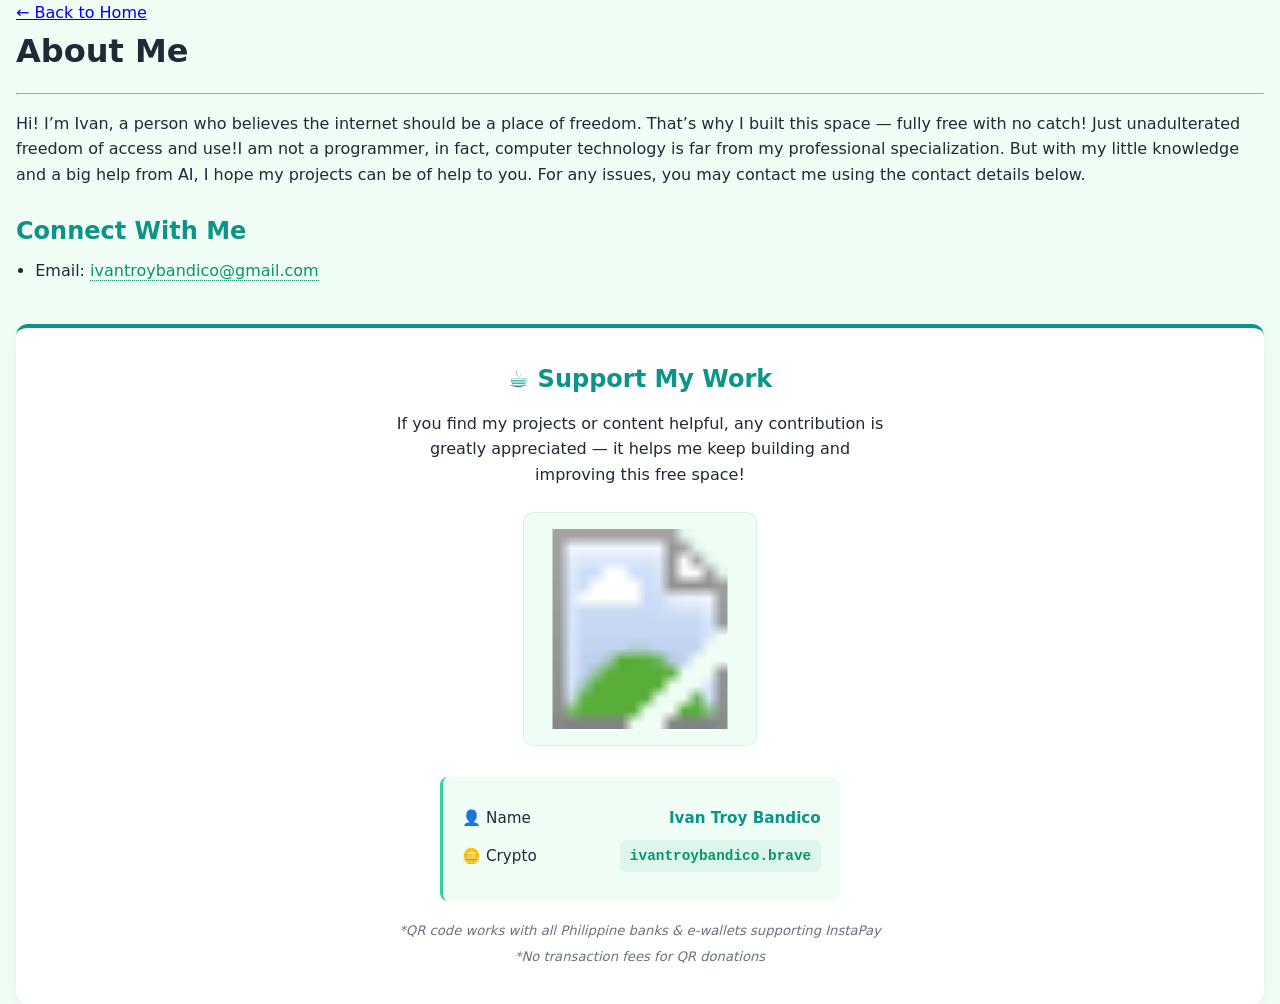
==== about-me.html @ a2049546 "Rename about.html to about-me.html" ====
<!DOCTYPE html>
<html lang="en">
<head>
  <meta charset="UTF-8">
  <meta name="viewport" content="width=device-width, initial-scale=1.0">
  <title>About Me | ivantportfolio</title>
  <link rel="stylesheet" href="../../style.css">
  <style>
    /* Matches your main theme colors & style */
    :root {
      --primary: #0D9488;
      --secondary: #34D399;
      --accent: #059669;
      --light: #F0FDF4;
      --neutral: #F3F4F6;
      --dark: #1F2937;
      --gray: #6B7280;
    }

    /* Enhanced donation section — consistent with your card design */
    .donation-section {
      background: white;
      border-radius: 12px;
      padding: 2rem;
      margin-top: 2.5rem;
      border-top: 4px solid var(--primary);
      box-shadow: 0 4px 12px rgba(0,0,0,0.05);
      transition: transform 0.3s ease, box-shadow 0.3s ease;
      text-align: center;
    }
    .donation-section:hover {
      transform: translateY(-3px);
      box-shadow: 0 8px 20px rgba(0,0,0,0.08);
    }

    .donation-section h2 {
      color: var(--primary);
      font-size: 1.5rem;
      font-weight: 700;
      margin-bottom: 0.8rem;
      display: flex;
      align-items: center;
      justify-content: center;
      gap: 0.5rem;
    }
    .donation-section p.intro {
      color: var(--dark);
      font-size: 1rem;
      max-width: 500px;
      margin: 0 auto 1.5rem;
      line-height: 1.6;
    }

    /* QR Code styling — clean & framed */
    .qr-wrapper {
      background: var(--light);
      padding: 1rem;
      border-radius: 10px;
      display: inline-block;
      margin-bottom: 1.5rem;
      border: 1px solid rgba(13, 148, 136, 0.1);
    }
    .qr-code {
      width: 200px;
      height: 200px;
      display: block;
      border-radius: 6px;
    }

    /* Payment options layout — clean list style */
    .payment-options {
      text-align: left;
      max-width: 400px;
      margin: 0 auto 1.2rem;
      background: var(--light);
      padding: 1.2rem;
      border-radius: 8px;
      border-left: 3px solid var(--secondary);
    }
    .payment-options p {
      margin: 0.6rem 0;
      font-size: 0.95rem;
      color: var(--dark);
      display: flex;
      justify-content: space-between;
      align-items: center;
    }
    .payment-options p strong {
      color: var(--primary);
    }

    /* Notes styling — subtle & small */
    .note {
      font-size: 0.825rem;
      color: var(--gray);
      margin: 0.3rem 0;
      font-style: italic;
    }

    /* Highlight crypto address like your links */
    .crypto-address {
      background: rgba(13, 148, 136, 0.08);
      padding: 0.3rem 0.6rem;
      border-radius: 6px;
      font-weight: 600;
      color: var(--accent);
      font-family: monospace;
      font-size: 0.9rem;
    }
  </style>
</head>
<body>
  <div class="container">
    <a href="index.html">← Back to Home</a>

    <div class="page-content">
      <h1>About Me</h1>
      <hr style="margin: 1rem 0; border-color: var(--light);">

      <p>Hi! I’m Ivan, a person who believes the internet should be a place of freedom. That’s why I built this space — fully free with no catch! Just unadulterated freedom of access and use!I am not a programmer, in fact, computer technology is far from my professional specialization. But with my little knowledge and a big help from AI, I hope my projects can be of help to you. For any issues, you may contact me using the contact details below.</p>

      <h2 style="margin-top: 1.5rem; color: var(--primary);">Connect With Me</h2>
      <ul style="list-style: disc; padding-left: 1.2rem; color: var(--dark);">
        <li style="margin: 0.5rem 0;">Email: <a href="mailto:ivantroybandico@gmail.com" style="color: var(--accent); text-decoration: none; border-bottom: 1px dotted var(--accent);">ivantroybandico@gmail.com</a></li>
      </ul>


      <!-- ✅ IMPROVED DONATION SECTION -->
      <div class="donation-section">
        <h2>☕ Support My Work</h2>
        <p class="intro">If you find my projects or content helpful, any contribution is greatly appreciated — it helps me keep building and improving this free space!</p>

        <!-- QR Code — now embedded properly, works offline -->
        <div class="qr-wrapper">
          <svg width="200" height="200" xmlns="http://www.w3.org/2000/svg" class="qr-code">
            <image 
              href="https://api.qrserver.com/v1/create-qr-code/?size=200x200&data=00020101021128500011ph.ppmi.p2m0111PAPHPHM1XXX030920180619605033105204539953036085802PH5917IVAN%20TROY%20BANDICO6008Midsayap62440014com.paymaya.qr05227D6PJoHDKxdsBHwvkftZpD6304391D" 
              width="200" 
              height="200"
              alt="QRPh"
            />
          </svg>
        </div>

        <div class="payment-options">
          <p><span>👤 Name</span> <strong>Ivan Troy Bandico</strong></p>
          <p><span>🪙 Crypto</span> <span class="crypto-address">ivantroybandico.brave</span></p>
        </div>

        <p class="note">*QR code works with all Philippine banks & e-wallets supporting InstaPay</p>
        <p class="note">*No transaction fees for QR donations</p>
      </div>
      <!-- ✅ END OF DONATION SECTION -->


    </div>
  </div>
</body>
</html>
---- style.css ----
/* --------------------------
   Global & Base Styles
--------------------------- */
* {
  margin: 0;
  padding: 0;
  box-sizing: border-box;
}

body {
  font-family: 'Inter', system-ui, sans-serif;
  background-color: #F0FDF4; /* light */
  color: #1F2937; /* dark */
  min-height: 100vh;
  line-height: 1.6;
}

.container {
  width: 100%;
  margin: 0 auto;
  padding: 0 1rem;
}

.max-w-5xl { max-width: 64rem; }
.max-w-4xl { max-width: 56rem; }

/* --------------------------
   Utilities
--------------------------- */
.content-auto {
  content-visibility: auto;
}
.timeline-line {
  width: 2px;
}
.text-shadow {
  text-shadow: 0 2px 4px rgba(0, 0, 0, 0.1);
}

/* --------------------------
   Header / Hero Section
--------------------------- */
header {
  background: linear-gradient(to right, #0D9488, #34D399); /* primary → secondary */
  color: white;
  padding: 4rem 1rem;
  text-align: center;
}

header img {
  width: 10rem;
  height: 10rem;
  border-radius: 50%;
  object-cover: cover;
  border: 4px solid white;
  box-shadow: 0 10px 15px rgba(0,0,0,0.1);
  margin: 0 auto 1.5rem;
  transition: transform 0.3s ease;
}
header img:hover { transform: scale(1.05); }

header h1 {
  font-size: clamp(2.2rem, 4vw, 3.5rem);
  font-weight: bold;
  margin-bottom: 0.5rem;
  text-shadow: 0 2px 4px rgba(0,0,0,0.1);
}

header .subtitle {
  font-size: 1.125rem;
  opacity: 0.95;
  margin-bottom: 1rem;
  font-weight: 500;
}

header .desc {
  max-width: 48rem;
  margin: 0 auto 1.5rem;
  color: rgba(255,255,255,0.9);
}

header .nav-links {
  display: flex;
  justify-content: center;
  gap: 1rem;
  flex-wrap: wrap;
}

header .nav-links a {
  background-color: rgba(255,255,255,0.2);
  padding: 0.5rem 1.25rem;
  border-radius: 0.5rem;
  color: white;
  text-decoration: none;
  transition: all 0.3s ease;
  backdrop-filter: blur(4px);
}
header .nav-links a:hover {
  background-color: rgba(255,255,255,0.3);
  transform: scale(1.05);
}

/* --------------------------
   Main Content & Sections
--------------------------- */
main {
  padding: 3rem 1rem;
}

section {
  background-color: white;
  border-radius: 0.75rem;
  box-shadow: 0 4px 6px rgba(0,0,0,0.05);
  padding: 2rem;
  margin-bottom: 4rem;
  border-top: 4px solid #0D9488; /* primary */
  transition: box-shadow 0.3s ease;
}
section:hover {
  box-shadow: 0 10px 15px rgba(0,0,0,0.08);
}

section h2 {
  font-size: 1.5rem;
  font-weight: bold;
  color: #0D9488; /* primary */
  margin-bottom: 1.5rem;
  display: flex;
  align-items: center;
  gap: 0.75rem;
}
section h2 i { color: #059669; /* accent */ }

/* --------------------------
   Personal Info Grid
--------------------------- */
.grid-2 {
  display: grid;
  grid-template-columns: 1fr;
  gap: 1rem;
}
@media (min-width: 768px) {
  .grid-2 { grid-template-columns: 1fr 1fr; }
}

.info-item {
  padding: 0.5rem;
  border-radius: 0.5rem;
  transition: background 0.3s ease;
}
.info-item:hover { background-color: #F0FDF4; /* light */ }
.info-item strong { color: #0D9488; /* primary */ }

/* --------------------------
   Timeline / Experience
--------------------------- */
.timeline-item {
  position: relative;
  padding-left: 2rem;
  margin-bottom: 1rem;
}
.timeline-item::before {
  content: '';
  position: absolute;
  left: -1.95rem;
  top: 0.5rem;
  width: 1rem;
  height: 1rem;
  border-radius: 50%;
  background-color: #0D9488;
  border: 4px solid white;
  box-shadow: 0 2px 4px rgba(0,0,0,0.1);
}
@media (min-width: 768px) {
  .timeline-item::before { left: -2.35rem; }
}

.timeline-header {
  display: flex;
  flex-wrap: wrap;
  justify-content: space-between;
  align-items: baseline;
  gap: 0.5rem;
  margin-bottom: 0.5rem;
}
.timeline-header h3 {
  font-size: 1.25rem;
  font-weight: 600;
  color: #1F2937;
}
.timeline-date {
  font-size: 0.875rem;
  color: rgba(13, 148, 136, 0.7);
  font-weight: 500;
  background-color: #F0FDF4;
  padding: 0.25rem 0.75rem;
  border-radius: 9999px;
  white-space: nowrap;
}

.timeline-company {
  color: #4B5563;
  font-weight: 500;
  margin-bottom: 0.75rem;
  font-size: 1.125rem;
}

.timeline-desc {
  color: #374151;
  line-height: 1.6;
  text-align: justify;
  padding: 0.75rem;
  background-color: rgba(240, 253, 244, 0.5);
  border-radius: 0.5rem;
  border-left: 2px solid #34D399; /* secondary */
}

/* --------------------------
   Education, Achievements, Certifications
--------------------------- */
.ed-item, .ach-item, .cert-item {
  padding: 1rem;
  background-color: rgba(240, 253, 244, 0.5);
  border-radius: 0.5rem;
  border-left: 2px solid #34D399;
  margin-bottom: 1rem;
  transition: background 0.3s ease;
}
.ed-item:hover, .ach-item:hover, .cert-item:hover {
  background-color: #F0FDF4;
}

.ed-item h3 {
  font-size: 1.25rem;
  font-weight: 600;
  color: #1F2937;
}
.ed-item h3 span { color: #0D9488; }

.ed-school {
  color: #4B5563;
  font-size: 1.125rem;
  margin-top: 0.25rem;
}
.ed-meta {
  font-size: 0.875rem;
  color: #6B7280;
  margin-top: 0.5rem;
}
.ed-honor {
  color: #059669;
  font-weight: 600;
  background-color: rgba(52, 211, 153, 0.2);
  padding: 0.125rem 0.5rem;
  border-radius: 0.25rem;
}

ul {
  list-style: disc inside;
  color: #374151;
}

/* --------------------------
   Skills Section
--------------------------- */
.skills-grid {
  display: grid;
  grid-template-columns: 1fr;
  gap: 1.5rem;
}
@media (min-width: 768px) {
  .skills-grid { grid-template-columns: 1fr 1fr; }
}

.skill-card {
  background-color: #F0FDF4;
  border-radius: 0.75rem;
  padding: 1.25rem;
  transition: background 0.3s ease;
  box-shadow: 0 1px 3px rgba(0,0,0,0.05);
  border: 1px solid rgba(52, 211, 153, 0.2);
}
.skill-card:hover { background-color: rgba(240, 253, 244, 0.7); }

.skill-card h4 {
  font-size: 1.125rem;
  font-weight: 600;
  color: #1F2937;
  margin-bottom: 1rem;
  display: flex;
  align-items: center;
  gap: 0.5rem;
}
.skill-card h4 i { color: #059669; }

.skill-card ul li {
  padding: 0.125rem;
  transition: color 0.3s ease;
}
.skill-card ul li:hover { color: #0D9488; }

/* --------------------------
   Contact Section
--------------------------- */
.contact-item {
  display: flex;
  align-items: center;
  gap: 0.75rem;
  padding: 0.75rem;
  background-color: rgba(240, 253, 244, 0.5);
  border-radius: 0.5rem;
  margin-bottom: 0.75rem;
  transition: background 0.3s ease;
}
.contact-item:hover { background-color: #F0FDF4; }
.contact-item i {
  color: #0D9488;
  font-size: 1.125rem;
  width: 1.5rem;
  text-align: center;
}
.contact-item span { font-weight: 500; color: #374151; }

/* --------------------------
   Footer
--------------------------- */
footer {
  background: linear-gradient(to right, #0D9488, #059669); /* primary → accent */
  color: rgba(255,255,255,0.9);
  padding: 2rem 1rem;
  text-align: center;
}
footer p { font-weight: 500; }
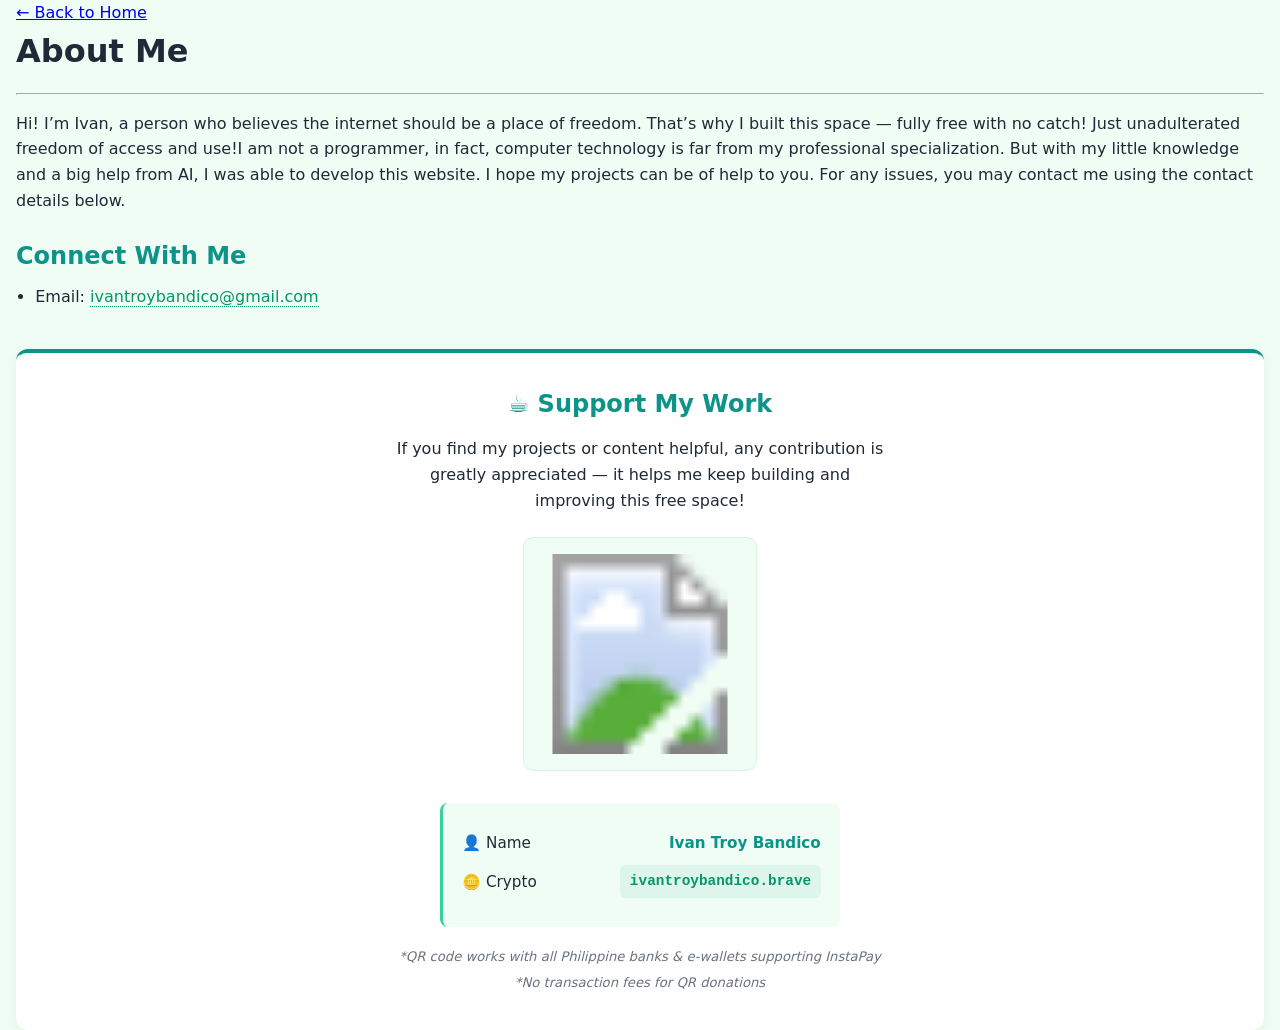
==== commit f3f6fabf: "Update about-me.html" ====
--- a/about-me.html
+++ b/about-me.html
@@ -117,7 +117,7 @@
       <h1>About Me</h1>
       <hr style="margin: 1rem 0; border-color: var(--light);">
 
-      <p>Hi! I’m Ivan, a person who believes the internet should be a place of freedom. That’s why I built this space — fully free with no catch! Just unadulterated freedom of access and use!I am not a programmer, in fact, computer technology is far from my professional specialization. But with my little knowledge and a big help from AI, I hope my projects can be of help to you. For any issues, you may contact me using the contact details below.</p>
+      <p>Hi! I’m Ivan, a person who believes the internet should be a place of freedom. That’s why I built this space — fully free with no catch! Just unadulterated freedom of access and use!I am not a programmer, in fact, computer technology is far from my professional specialization. But with my little knowledge and a big help from AI, I was able to develop this website. I hope my projects can be of help to you. For any issues, you may contact me using the contact details below.</p>
 
       <h2 style="margin-top: 1.5rem; color: var(--primary);">Connect With Me</h2>
       <ul style="list-style: disc; padding-left: 1.2rem; color: var(--dark);">
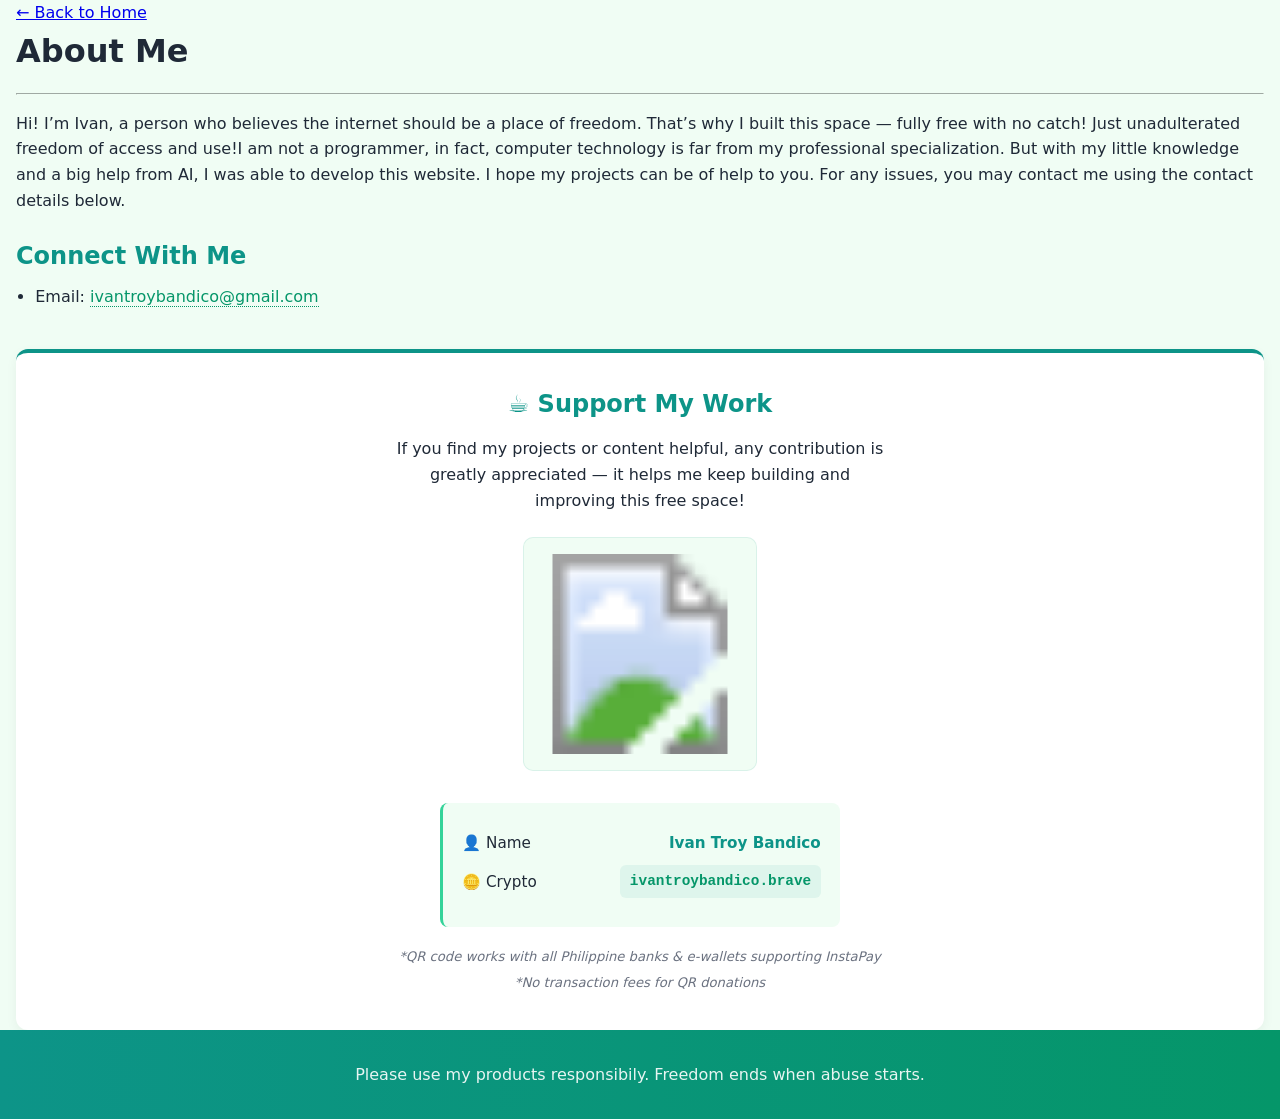
==== commit 5eba4f42: "Update about-me.html" ====
--- a/about-me.html
+++ b/about-me.html
@@ -3,8 +3,8 @@
 <head>
   <meta charset="UTF-8">
   <meta name="viewport" content="width=device-width, initial-scale=1.0">
-  <title>About Me | ivantportfolio</title>
-  <link rel="stylesheet" href="../../style.css">
+  <title>About Me | Always Free</title>
+  <link rel="stylesheet" href="style.css">
   <style>
     /* Matches your main theme colors & style */
     :root {
@@ -154,6 +154,12 @@
 
 
     </div>
+ </div>
+    <!-- Footer -->
+    <footer class="page-footer">
+      <p>Please use my products responsibily. Freedom ends when abuse starts.</p>
+    </footer>
+
   </div>
 </body>
 </html>
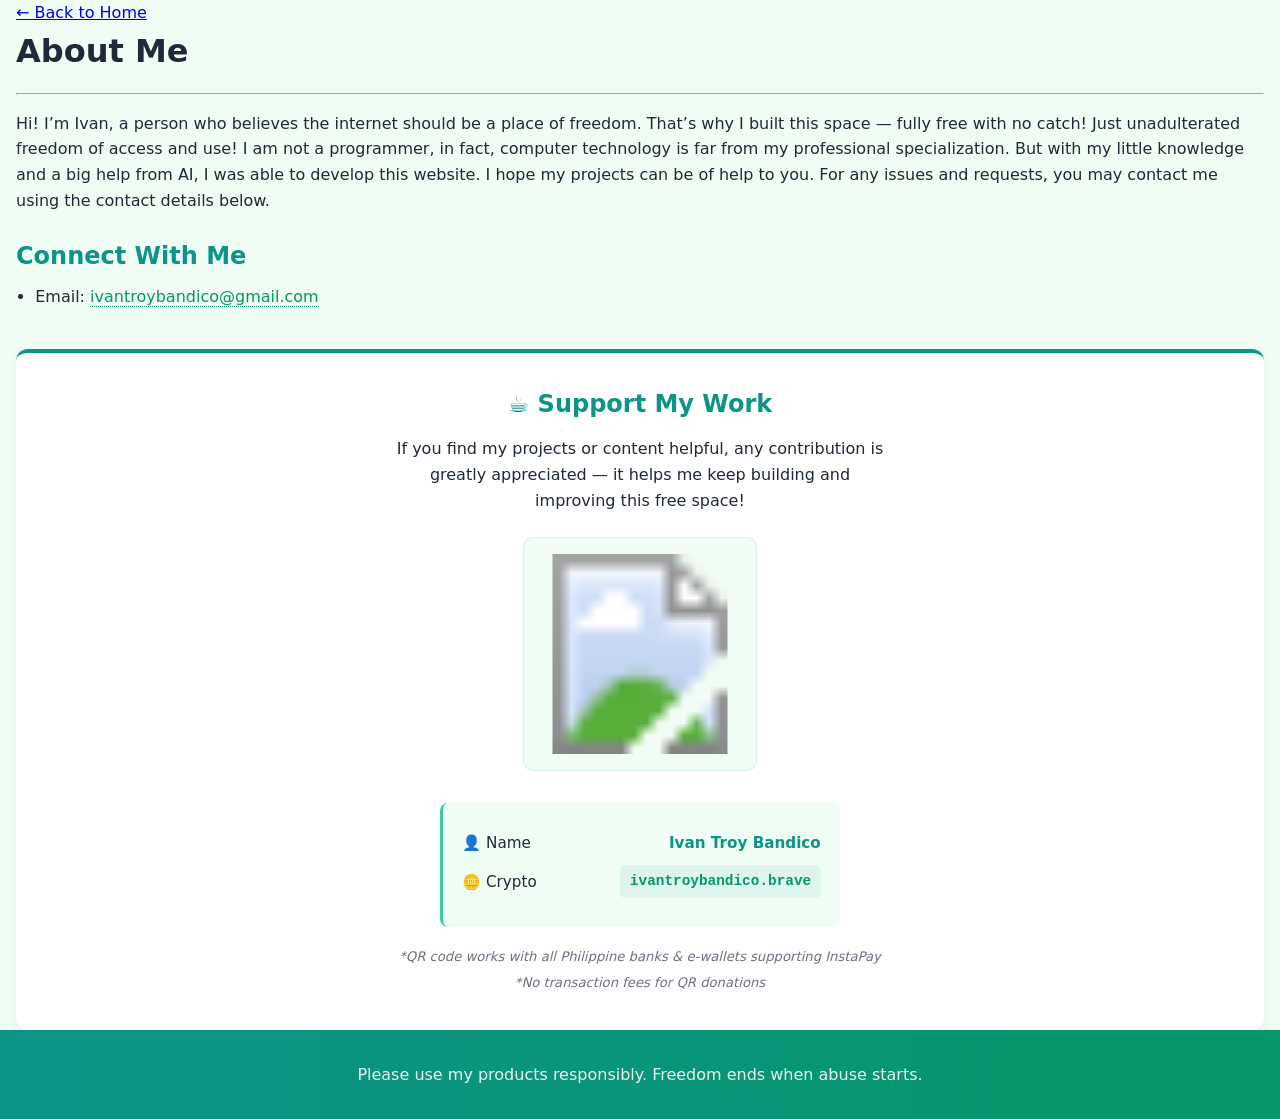
==== commit 82c6cfb9: "Update about-me.html" ====
--- a/about-me.html
+++ b/about-me.html
@@ -117,7 +117,7 @@
       <h1>About Me</h1>
       <hr style="margin: 1rem 0; border-color: var(--light);">
 
-      <p>Hi! I’m Ivan, a person who believes the internet should be a place of freedom. That’s why I built this space — fully free with no catch! Just unadulterated freedom of access and use!I am not a programmer, in fact, computer technology is far from my professional specialization. But with my little knowledge and a big help from AI, I was able to develop this website. I hope my projects can be of help to you. For any issues, you may contact me using the contact details below.</p>
+      <p>Hi! I’m Ivan, a person who believes the internet should be a place of freedom. That’s why I built this space — fully free with no catch! Just unadulterated freedom of access and use! I am not a programmer, in fact, computer technology is far from my professional specialization. But with my little knowledge and a big help from AI, I was able to develop this website. I hope my projects can be of help to you. For any issues and requests, you may contact me using the contact details below.</p>
 
       <h2 style="margin-top: 1.5rem; color: var(--primary);">Connect With Me</h2>
       <ul style="list-style: disc; padding-left: 1.2rem; color: var(--dark);">
@@ -157,7 +157,7 @@
  </div>
     <!-- Footer -->
     <footer class="page-footer">
-      <p>Please use my products responsibily. Freedom ends when abuse starts.</p>
+      <p>Please use my products responsibly. Freedom ends when abuse starts.</p>
     </footer>
 
   </div>
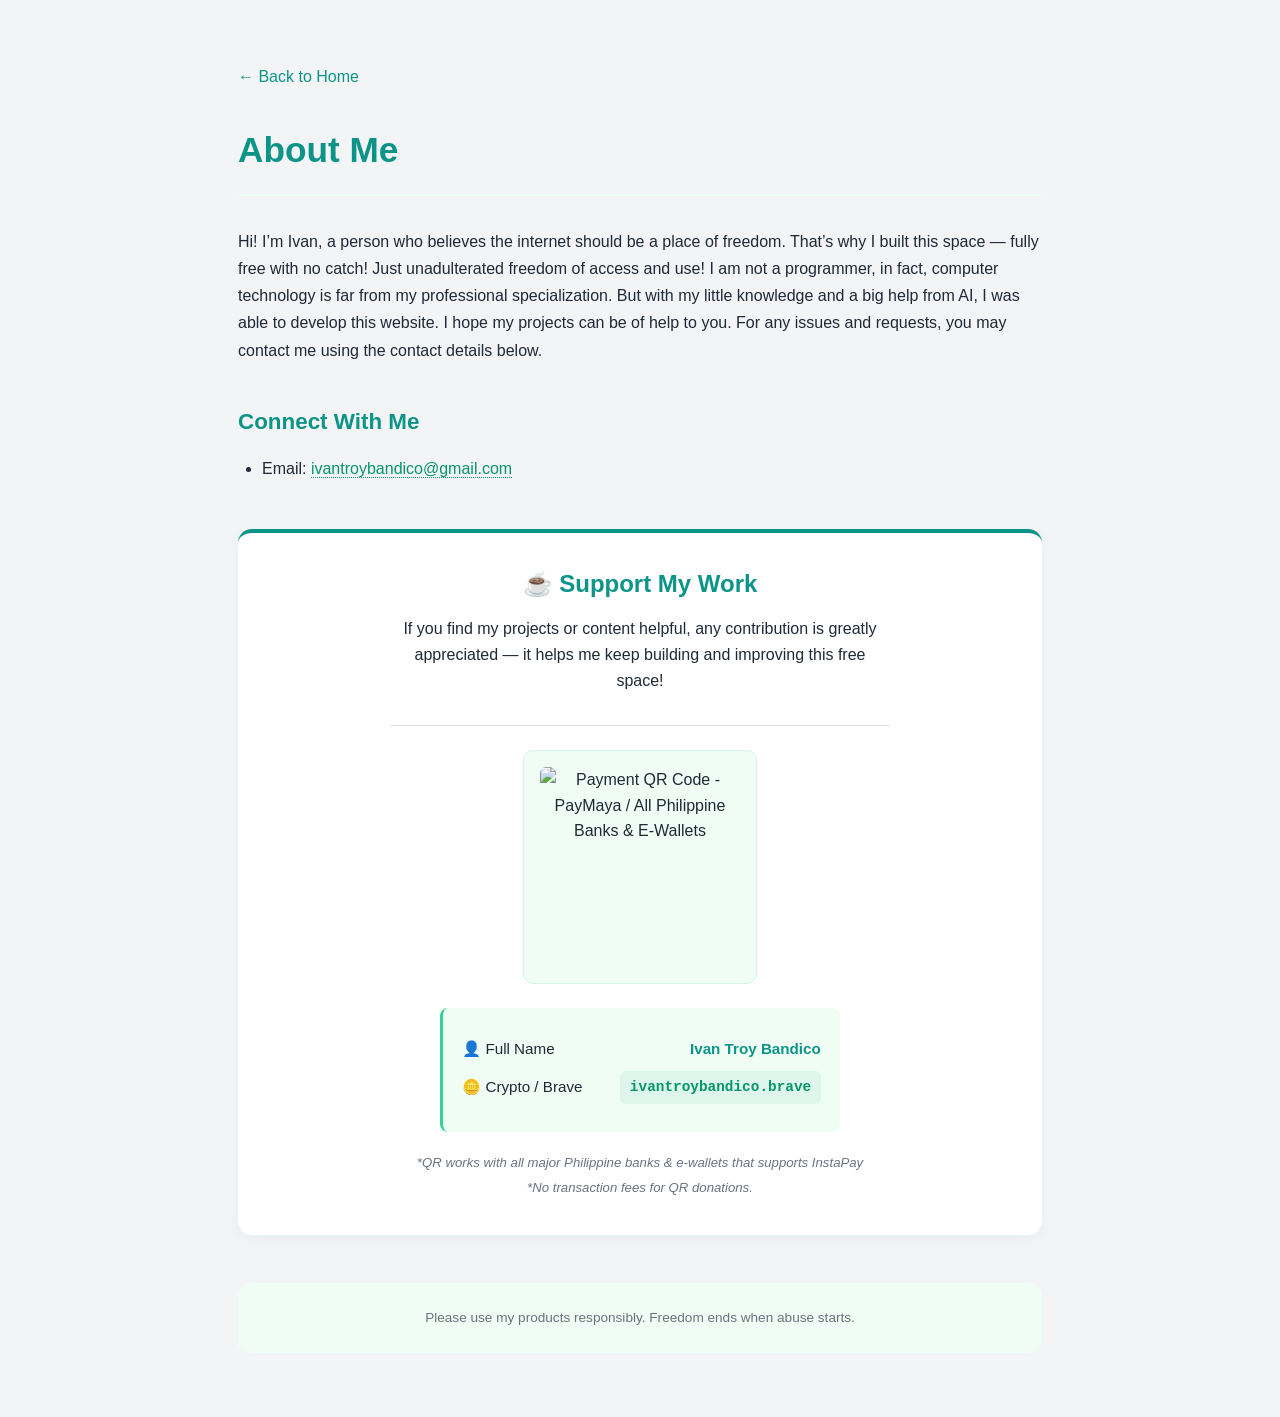
==== commit 92b5155f: "Update about-me.html" ====
--- a/about-me.html
+++ b/about-me.html
@@ -6,31 +6,131 @@
   <title>About Me | Always Free</title>
   <link rel="stylesheet" href="style.css">
   <style>
-    /* Matches your main theme colors & style */
+    /* --------------------------
+    🔧 BASE & VARIABLES (MATCHES PORTFOLIO)
+    -------------------------- */
     :root {
-      --primary: #0D9488;
-      --secondary: #34D399;
-      --accent: #059669;
-      --light: #F0FDF4;
-      --neutral: #F3F4F6;
-      --dark: #1F2937;
-      --gray: #6B7280;
-    }
-
-    /* Enhanced donation section — consistent with your card design */
+      --primary: #0D9488;       /* Deep Teal Green */
+      --secondary: #34D399;     /* Soft Emerald Green */
+      --accent: #059669;        /* Rich Green */
+      --light: #F0FDF4;         /* Very Light Green */
+      --neutral: #F3F4F6;       /* Neutral Background */
+      --dark: #1F2937;          /* Dark Gray */
+      --gray: #6B7280;          /* Medium Gray */
+      --white: #ffffff;
+      --shadow-sm: 0 2px 6px rgba(13, 148, 136, 0.15);
+      --shadow-md: 0 4px 12px rgba(13, 148, 136, 0.06);
+      --shadow-lg: 0 8px 20px rgba(13, 148, 136, 0.08);
+      --transition: all 0.3s ease;
+      --transition-fast: all 0.2s ease;
+    }
+
+    /* Global Reset */
+    * {
+      margin: 0;
+      padding: 0;
+      box-sizing: border-box;
+    }
+
+    body {
+      font-family: 'Segoe UI', Roboto, Oxygen, Ubuntu, Cantarell, sans-serif;
+      background-color: var(--neutral);
+      color: var(--dark);
+      line-height: 1.6;
+      min-height: 100vh;
+    }
+
+    .container {
+      max-width: 900px;
+      margin: 0 auto;
+      padding: 2rem 1.5rem;
+    }
+
+    /* Back Link — consistent style */
+    a[href="index.html"] {
+      display: inline-block;
+      color: var(--primary);
+      font-weight: 500;
+      text-decoration: none;
+      margin-bottom: 2rem;
+      transition: var(--transition-fast);
+    }
+    a[href="index.html"]:hover {
+      color: var(--accent);
+      transform: translateX(-3px);
+    }
+
+    /* --------------------------
+    📝 PAGE HEADER & DIVIDER
+    -------------------------- */
+    .page-content h1 {
+      color: var(--primary);
+      font-size: clamp(1.8rem, 3vw, 2.2rem);
+      font-weight: 700;
+      margin-bottom: 0.5rem;
+    }
+
+    .divider {
+      border: none;
+      border-top: 2px solid var(--light);
+      margin: 1rem 0 2rem;
+    }
+
+    .intro-text {
+      font-size: 1rem;
+      color: var(--dark);
+      line-height: 1.7;
+      margin-bottom: 2.5rem;
+    }
+
+    /* --------------------------
+    📞 CONNECT SECTION
+    -------------------------- */
+    .connect-section h2 {
+      color: var(--primary);
+      font-size: 1.4rem;
+      font-weight: 700;
+      margin-bottom: 1rem;
+    }
+
+    .contact-list {
+      list-style: disc;
+      padding-left: 1.5rem;
+      color: var(--dark);
+      margin-bottom: 3rem;
+    }
+
+    .contact-list li {
+      margin: 0.6rem 0;
+      font-size: 1rem;
+    }
+
+    .contact-list a {
+      color: var(--accent);
+      text-decoration: none;
+      border-bottom: 1px dotted var(--accent);
+      transition: var(--transition-fast);
+    }
+    .contact-list a:hover {
+      color: var(--primary);
+      border-bottom-style: solid;
+    }
+
+    /* --------------------------
+    🎁 DONATION SECTION
+    -------------------------- */
     .donation-section {
-      background: white;
-      border-radius: 12px;
+      background: var(--white);
+      border-radius: 14px;
       padding: 2rem;
-      margin-top: 2.5rem;
       border-top: 4px solid var(--primary);
-      box-shadow: 0 4px 12px rgba(0,0,0,0.05);
-      transition: transform 0.3s ease, box-shadow 0.3s ease;
+      box-shadow: var(--shadow-md);
+      transition: var(--transition);
       text-align: center;
     }
     .donation-section:hover {
       transform: translateY(-3px);
-      box-shadow: 0 8px 20px rgba(0,0,0,0.08);
+      box-shadow: var(--shadow-lg);
     }
 
     .donation-section h2 {
@@ -43,7 +143,8 @@
       justify-content: center;
       gap: 0.5rem;
     }
-    .donation-section p.intro {
+
+    .donation-section .intro {
       color: var(--dark);
       font-size: 1rem;
       max-width: 500px;
@@ -51,7 +152,7 @@
       line-height: 1.6;
     }
 
-    /* QR Code styling — clean & framed */
+    /* QR Code — fixed & optimized */
     .qr-wrapper {
       background: var(--light);
       padding: 1rem;
@@ -67,7 +168,7 @@
       border-radius: 6px;
     }
 
-    /* Payment options layout — clean list style */
+    /* Payment details */
     .payment-options {
       text-align: left;
       max-width: 400px;
@@ -84,20 +185,14 @@
       display: flex;
       justify-content: space-between;
       align-items: center;
+      flex-wrap: wrap;
+      gap: 0.5rem;
     }
     .payment-options p strong {
       color: var(--primary);
     }
 
-    /* Notes styling — subtle & small */
-    .note {
-      font-size: 0.825rem;
-      color: var(--gray);
-      margin: 0.3rem 0;
-      font-style: italic;
-    }
-
-    /* Highlight crypto address like your links */
+    /* Crypto address style */
     .crypto-address {
       background: rgba(13, 148, 136, 0.08);
       padding: 0.3rem 0.6rem;
@@ -106,6 +201,48 @@
       color: var(--accent);
       font-family: monospace;
       font-size: 0.9rem;
+      word-break: break-all;
+    }
+
+    /* Notes */
+    .note {
+      font-size: 0.825rem;
+      color: var(--gray);
+      margin: 0.3rem 0;
+      font-style: italic;
+    }
+
+    /* --------------------------
+    🦶 FOOTER
+    -------------------------- */
+    .page-footer {
+      margin-top: 3rem;
+      padding: 1.5rem;
+      background-color: var(--light);
+      border-radius: 12px;
+      color: var(--gray);
+      font-size: 0.85rem;
+      line-height: 1.6;
+      text-align: center;
+    }
+
+    /* --------------------------
+    📱 RESPONSIVE
+    -------------------------- */
+    @media (max-width: 600px) {
+      .container {
+        padding: 1.5rem 1rem;
+      }
+      .donation-section {
+        padding: 1.5rem;
+      }
+      .qr-code {
+        width: 160px;
+        height: 160px;
+      }
+      .payment-options {
+        padding: 1rem;
+      }
     }
   </style>
 </head>
@@ -115,46 +252,47 @@
 
     <div class="page-content">
       <h1>About Me</h1>
-      <hr style="margin: 1rem 0; border-color: var(--light);">
-
-      <p>Hi! I’m Ivan, a person who believes the internet should be a place of freedom. That’s why I built this space — fully free with no catch! Just unadulterated freedom of access and use! I am not a programmer, in fact, computer technology is far from my professional specialization. But with my little knowledge and a big help from AI, I was able to develop this website. I hope my projects can be of help to you. For any issues and requests, you may contact me using the contact details below.</p>
-
-      <h2 style="margin-top: 1.5rem; color: var(--primary);">Connect With Me</h2>
-      <ul style="list-style: disc; padding-left: 1.2rem; color: var(--dark);">
-        <li style="margin: 0.5rem 0;">Email: <a href="mailto:ivantroybandico@gmail.com" style="color: var(--accent); text-decoration: none; border-bottom: 1px dotted var(--accent);">ivantroybandico@gmail.com</a></li>
-      </ul>
-
-
-      <!-- ✅ IMPROVED DONATION SECTION -->
+      <hr class="divider">
+
+      <p class="intro-text">
+        Hi! I’m Ivan, a person who believes the internet should be a place of freedom. That’s why I built this space — fully free with no catch! Just unadulterated freedom of access and use! I am not a programmer, in fact, computer technology is far from my professional specialization. But with my little knowledge and a big help from AI, I was able to develop this website. I hope my projects can be of help to you. For any issues and requests, you may contact me using the contact details below.
+      </p>
+
+      <div class="connect-section">
+        <h2>Connect With Me</h2>
+        <ul class="contact-list">
+          <li>Email: <a href="mailto:ivantroybandico@gmail.com">ivantroybandico@gmail.com</a></li>
+        </ul>
+      </div>
+
+      <!-- ✅ SUPPORT SECTION -->
       <div class="donation-section">
         <h2>☕ Support My Work</h2>
-        <p class="intro">If you find my projects or content helpful, any contribution is greatly appreciated — it helps me keep building and improving this free space!</p>
-
-        <!-- QR Code — now embedded properly, works offline -->
+        <p class="intro">
+          If you find my projects or content helpful, any contribution is greatly appreciated — it helps me keep building and improving this free space!
+        </p>
+
+        <!-- Fixed QR Code implementation -->
         <div class="qr-wrapper">
-          <svg width="200" height="200" xmlns="http://www.w3.org/2000/svg" class="qr-code">
-            <image 
-              href="https://api.qrserver.com/v1/create-qr-code/?size=200x200&data=00020101021128500011ph.ppmi.p2m0111PAPHPHM1XXX030920180619605033105204539953036085802PH5917IVAN%20TROY%20BANDICO6008Midsayap62440014com.paymaya.qr05227D6PJoHDKxdsBHwvkftZpD6304391D" 
-              width="200" 
-              height="200"
-              alt="QRPh"
-            />
-          </svg>
+          <img 
+            src="https://api.qrserver.com/v1/create-qr-code/?size=200x200&data=00020101021128500011ph.ppmi.p2m0111PAPHPHM1XXX030920180619605033105204539953036085802PH5917IVAN%20TROY%20BANDICO6008Midsayap62440014com.paymaya.qr05227D6PJoHDKxdsBHwvkftZpD6304391D" 
+            alt="Payment QR Code - PayMaya / All Philippine Banks & E-Wallets" 
+            class="qr-code"
+            loading="lazy"
+          >
         </div>
 
         <div class="payment-options">
-          <p><span>👤 Name</span> <strong>Ivan Troy Bandico</strong></p>
-          <p><span>🪙 Crypto</span> <span class="crypto-address">ivantroybandico.brave</span></p>
+          <p><span>👤 Full Name</span> <strong>Ivan Troy Bandico</strong></p>
+          <p><span>🪙 Crypto / Brave</span> <span class="crypto-address">ivantroybandico.brave</span></p>
         </div>
 
-        <p class="note">*QR code works with all Philippine banks & e-wallets supporting InstaPay</p>
-        <p class="note">*No transaction fees for QR donations</p>
+        <p class="note">*QR works with all major Philippine banks & e-wallets that supports InstaPay</p>
+        <p class="note">*No transaction fees for QR donations.</p>
       </div>
-      <!-- ✅ END OF DONATION SECTION -->
-
 
     </div>
- </div>
+
     <!-- Footer -->
     <footer class="page-footer">
       <p>Please use my products responsibly. Freedom ends when abuse starts.</p>
--- a/style.css
+++ b/style.css
@@ -1,333 +1,98 @@
-/* --------------------------
-   Global & Base Styles
---------------------------- */
-* {
-  margin: 0;
-  padding: 0;
-  box-sizing: border-box;
-}
-
-body {
-  font-family: 'Inter', system-ui, sans-serif;
-  background-color: #F0FDF4; /* light */
-  color: #1F2937; /* dark */
-  min-height: 100vh;
-  line-height: 1.6;
-}
-
-.container {
-  width: 100%;
-  margin: 0 auto;
-  padding: 0 1rem;
-}
-
-.max-w-5xl { max-width: 64rem; }
-.max-w-4xl { max-width: 56rem; }
-
-/* --------------------------
-   Utilities
---------------------------- */
-.content-auto {
-  content-visibility: auto;
-}
-.timeline-line {
-  width: 2px;
-}
-.text-shadow {
-  text-shadow: 0 2px 4px rgba(0, 0, 0, 0.1);
-}
-
-/* --------------------------
-   Header / Hero Section
---------------------------- */
-header {
-  background: linear-gradient(to right, #0D9488, #34D399); /* primary → secondary */
-  color: white;
-  padding: 4rem 1rem;
-  text-align: center;
-}
-
-header img {
-  width: 10rem;
-  height: 10rem;
-  border-radius: 50%;
-  object-cover: cover;
-  border: 4px solid white;
-  box-shadow: 0 10px 15px rgba(0,0,0,0.1);
-  margin: 0 auto 1.5rem;
-  transition: transform 0.3s ease;
-}
-header img:hover { transform: scale(1.05); }
-
-header h1 {
-  font-size: clamp(2.2rem, 4vw, 3.5rem);
-  font-weight: bold;
-  margin-bottom: 0.5rem;
-  text-shadow: 0 2px 4px rgba(0,0,0,0.1);
-}
-
-header .subtitle {
-  font-size: 1.125rem;
-  opacity: 0.95;
-  margin-bottom: 1rem;
-  font-weight: 500;
-}
-
-header .desc {
-  max-width: 48rem;
-  margin: 0 auto 1.5rem;
-  color: rgba(255,255,255,0.9);
-}
-
-header .nav-links {
-  display: flex;
-  justify-content: center;
-  gap: 1rem;
-  flex-wrap: wrap;
-}
-
-header .nav-links a {
-  background-color: rgba(255,255,255,0.2);
-  padding: 0.5rem 1.25rem;
-  border-radius: 0.5rem;
-  color: white;
-  text-decoration: none;
-  transition: all 0.3s ease;
-  backdrop-filter: blur(4px);
-}
-header .nav-links a:hover {
-  background-color: rgba(255,255,255,0.3);
-  transform: scale(1.05);
-}
-
-/* --------------------------
-   Main Content & Sections
---------------------------- */
-main {
-  padding: 3rem 1rem;
-}
-
-section {
-  background-color: white;
-  border-radius: 0.75rem;
-  box-shadow: 0 4px 6px rgba(0,0,0,0.05);
-  padding: 2rem;
-  margin-bottom: 4rem;
-  border-top: 4px solid #0D9488; /* primary */
-  transition: box-shadow 0.3s ease;
-}
-section:hover {
-  box-shadow: 0 10px 15px rgba(0,0,0,0.08);
-}
-
-section h2 {
-  font-size: 1.5rem;
-  font-weight: bold;
-  color: #0D9488; /* primary */
-  margin-bottom: 1.5rem;
-  display: flex;
-  align-items: center;
-  gap: 0.75rem;
-}
-section h2 i { color: #059669; /* accent */ }
-
-/* --------------------------
-   Personal Info Grid
---------------------------- */
-.grid-2 {
-  display: grid;
-  grid-template-columns: 1fr;
-  gap: 1rem;
-}
-@media (min-width: 768px) {
-  .grid-2 { grid-template-columns: 1fr 1fr; }
-}
-
-.info-item {
-  padding: 0.5rem;
-  border-radius: 0.5rem;
-  transition: background 0.3s ease;
-}
-.info-item:hover { background-color: #F0FDF4; /* light */ }
-.info-item strong { color: #0D9488; /* primary */ }
-
-/* --------------------------
-   Timeline / Experience
---------------------------- */
-.timeline-item {
-  position: relative;
-  padding-left: 2rem;
-  margin-bottom: 1rem;
-}
-.timeline-item::before {
-  content: '';
-  position: absolute;
-  left: -1.95rem;
-  top: 0.5rem;
-  width: 1rem;
-  height: 1rem;
-  border-radius: 50%;
-  background-color: #0D9488;
-  border: 4px solid white;
-  box-shadow: 0 2px 4px rgba(0,0,0,0.1);
-}
-@media (min-width: 768px) {
-  .timeline-item::before { left: -2.35rem; }
-}
-
-.timeline-header {
-  display: flex;
-  flex-wrap: wrap;
-  justify-content: space-between;
-  align-items: baseline;
-  gap: 0.5rem;
-  margin-bottom: 0.5rem;
-}
-.timeline-header h3 {
-  font-size: 1.25rem;
-  font-weight: 600;
-  color: #1F2937;
-}
-.timeline-date {
-  font-size: 0.875rem;
-  color: rgba(13, 148, 136, 0.7);
-  font-weight: 500;
-  background-color: #F0FDF4;
-  padding: 0.25rem 0.75rem;
-  border-radius: 9999px;
-  white-space: nowrap;
-}
-
-.timeline-company {
-  color: #4B5563;
-  font-weight: 500;
-  margin-bottom: 0.75rem;
-  font-size: 1.125rem;
-}
-
-.timeline-desc {
-  color: #374151;
-  line-height: 1.6;
-  text-align: justify;
-  padding: 0.75rem;
-  background-color: rgba(240, 253, 244, 0.5);
-  border-radius: 0.5rem;
-  border-left: 2px solid #34D399; /* secondary */
-}
-
-/* --------------------------
-   Education, Achievements, Certifications
---------------------------- */
-.ed-item, .ach-item, .cert-item {
-  padding: 1rem;
-  background-color: rgba(240, 253, 244, 0.5);
-  border-radius: 0.5rem;
-  border-left: 2px solid #34D399;
-  margin-bottom: 1rem;
-  transition: background 0.3s ease;
-}
-.ed-item:hover, .ach-item:hover, .cert-item:hover {
-  background-color: #F0FDF4;
-}
-
-.ed-item h3 {
-  font-size: 1.25rem;
-  font-weight: 600;
-  color: #1F2937;
-}
-.ed-item h3 span { color: #0D9488; }
-
-.ed-school {
-  color: #4B5563;
-  font-size: 1.125rem;
-  margin-top: 0.25rem;
-}
-.ed-meta {
-  font-size: 0.875rem;
-  color: #6B7280;
-  margin-top: 0.5rem;
-}
-.ed-honor {
-  color: #059669;
-  font-weight: 600;
-  background-color: rgba(52, 211, 153, 0.2);
-  padding: 0.125rem 0.5rem;
-  border-radius: 0.25rem;
-}
-
-ul {
-  list-style: disc inside;
-  color: #374151;
-}
-
-/* --------------------------
-   Skills Section
---------------------------- */
-.skills-grid {
-  display: grid;
-  grid-template-columns: 1fr;
-  gap: 1.5rem;
-}
-@media (min-width: 768px) {
-  .skills-grid { grid-template-columns: 1fr 1fr; }
-}
-
-.skill-card {
-  background-color: #F0FDF4;
-  border-radius: 0.75rem;
-  padding: 1.25rem;
-  transition: background 0.3s ease;
-  box-shadow: 0 1px 3px rgba(0,0,0,0.05);
-  border: 1px solid rgba(52, 211, 153, 0.2);
-}
-.skill-card:hover { background-color: rgba(240, 253, 244, 0.7); }
-
-.skill-card h4 {
-  font-size: 1.125rem;
-  font-weight: 600;
-  color: #1F2937;
-  margin-bottom: 1rem;
-  display: flex;
-  align-items: center;
-  gap: 0.5rem;
-}
-.skill-card h4 i { color: #059669; }
-
-.skill-card ul li {
-  padding: 0.125rem;
-  transition: color 0.3s ease;
-}
-.skill-card ul li:hover { color: #0D9488; }
-
-/* --------------------------
-   Contact Section
---------------------------- */
-.contact-item {
-  display: flex;
-  align-items: center;
-  gap: 0.75rem;
-  padding: 0.75rem;
-  background-color: rgba(240, 253, 244, 0.5);
-  border-radius: 0.5rem;
-  margin-bottom: 0.75rem;
-  transition: background 0.3s ease;
-}
-.contact-item:hover { background-color: #F0FDF4; }
-.contact-item i {
-  color: #0D9488;
-  font-size: 1.125rem;
-  width: 1.5rem;
-  text-align: center;
-}
-.contact-item span { font-weight: 500; color: #374151; }
-
-/* --------------------------
-   Footer
---------------------------- */
-footer {
-  background: linear-gradient(to right, #0D9488, #059669); /* primary → accent */
-  color: rgba(255,255,255,0.9);
-  padding: 2rem 1rem;
-  text-align: center;
-}
-footer p { font-weight: 500; }+/* Base Reset & Global Styles */
+* {
+  margin: 0;
+  padding: 0;
+  box-sizing: border-box;
+  font-family: 'Segoe UI', Roboto, Oxygen, Ubuntu, Cantarell, sans-serif;
+}
+
+body {
+  background-color: #f8f9fa;
+  color: #2d3436;
+  line-height: 1.6;
+  max-width: 900px;
+  margin: 0 auto;
+  padding: 2rem 1.5rem;
+}
+
+/* Header & Intro */
+.intro {
+  text-align: center;
+  margin-bottom: 4rem;
+  padding-bottom: 2rem;
+  border-bottom: 1px solid #e0e0e0;
+}
+
+.intro p {
+  font-size: 1.1rem;
+  color: #4a4a4a;
+}
+
+/* Section Styles */
+.section {
+  background: #ffffff;
+  border-radius: 12px;
+  padding: 2rem;
+  margin-bottom: 2rem;
+  box-shadow: 0 2px 8px rgba(0, 0, 0, 0.05);
+  transition: transform 0.2s ease, box-shadow 0.2s ease;
+}
+
+.section:hover {
+  transform: translateY(-3px);
+  box-shadow: 0 4px 12px rgba(0, 0, 0, 0.08);
+}
+
+.section h2 {
+  font-size: 1.4rem;
+  color: #1a73e8;
+  margin-bottom: 1rem;
+  display: flex;
+  align-items: center;
+  gap: 0.5rem;
+}
+
+.section p {
+  font-size: 1rem;
+  color: #5f6368;
+}
+
+/* Core Message */
+.core-message {
+  text-align: center;
+  font-size: 1.3rem;
+  font-weight: 600;
+  color: #202124;
+  margin-top: 3rem;
+  padding: 2rem;
+  background-color: #e8f0fe;
+  border-radius: 12px;
+  font-style: italic;
+}
+
+/* Link Styles */
+a {
+  color: #1a73e8;
+  text-decoration: none;
+  font-weight: 500;
+}
+
+a:hover {
+  text-decoration: underline;
+}
+
+/* Responsive Design */
+@media (max-width: 600px) {
+  body {
+    padding: 1rem;
+  }
+
+  .section {
+    padding: 1.5rem;
+  }
+
+  .core-message {
+    font-size: 1.1rem;
+    padding: 1.5rem;
+  }
+}
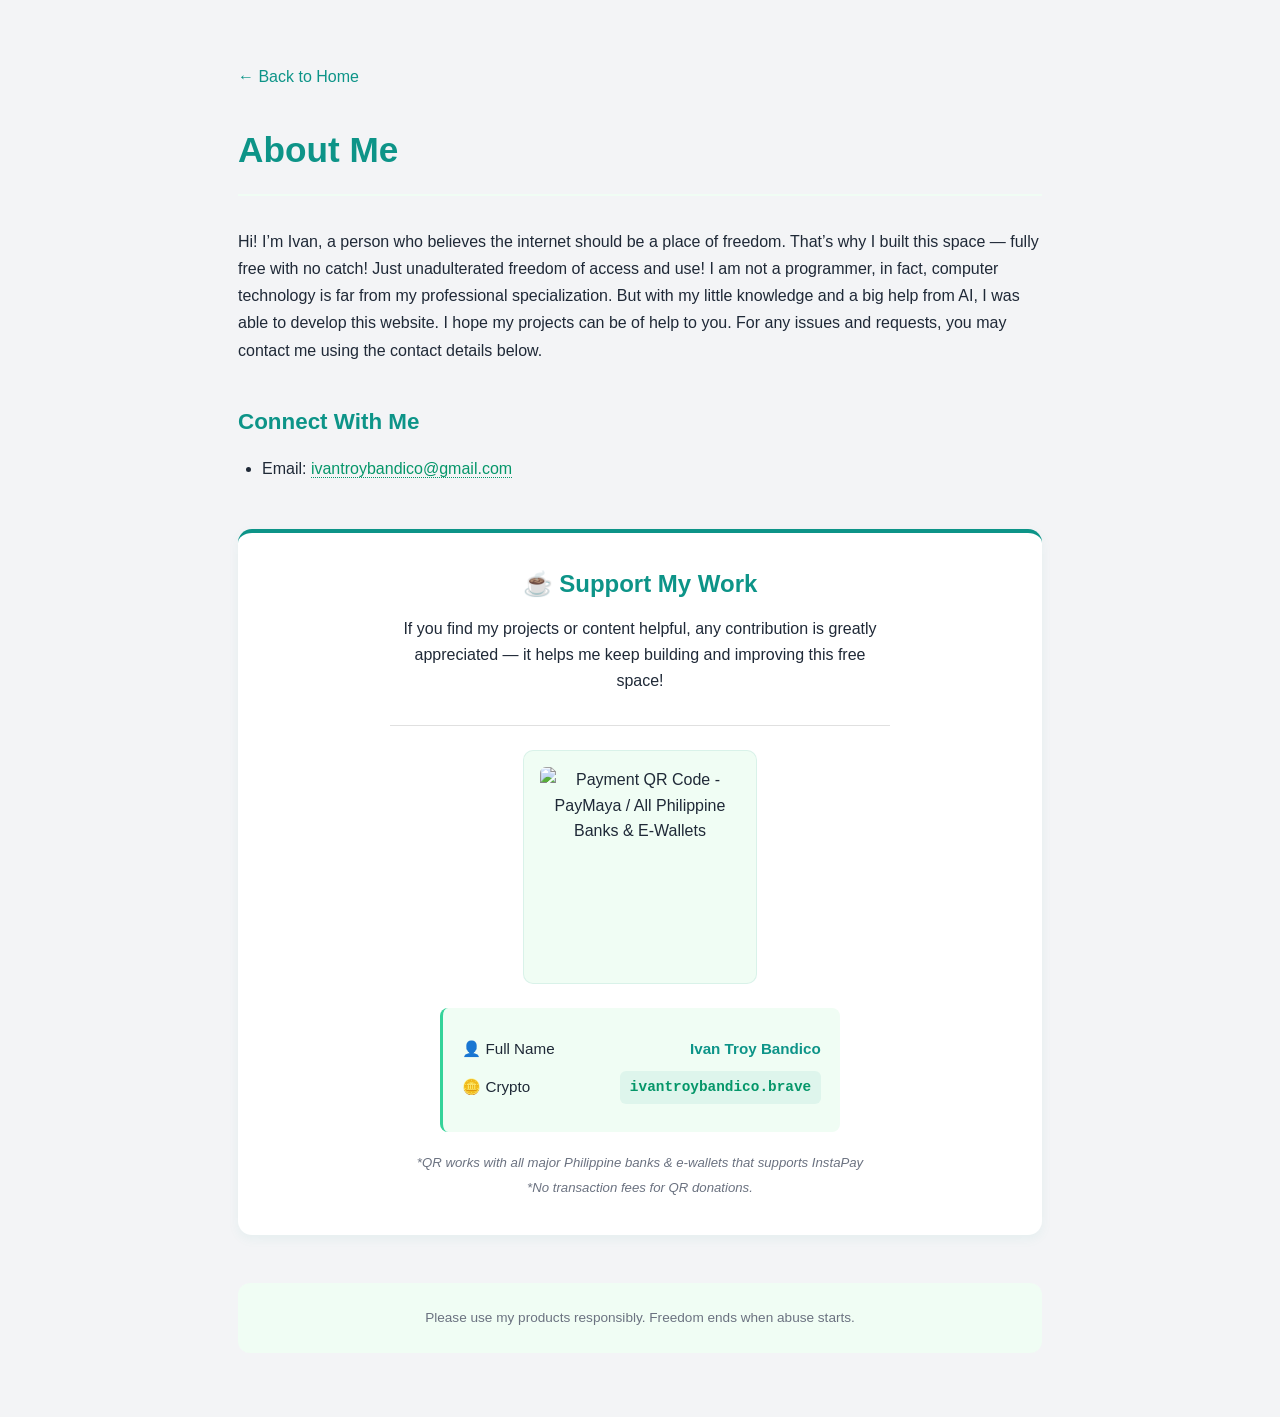
==== commit fd98a22f: "Update about-me.html" ====
--- a/about-me.html
+++ b/about-me.html
@@ -284,7 +284,7 @@
 
         <div class="payment-options">
           <p><span>👤 Full Name</span> <strong>Ivan Troy Bandico</strong></p>
-          <p><span>🪙 Crypto / Brave</span> <span class="crypto-address">ivantroybandico.brave</span></p>
+          <p><span>🪙 Crypto</span> <span class="crypto-address">ivantroybandico.brave</span></p>
         </div>
 
         <p class="note">*QR works with all major Philippine banks & e-wallets that supports InstaPay</p>
